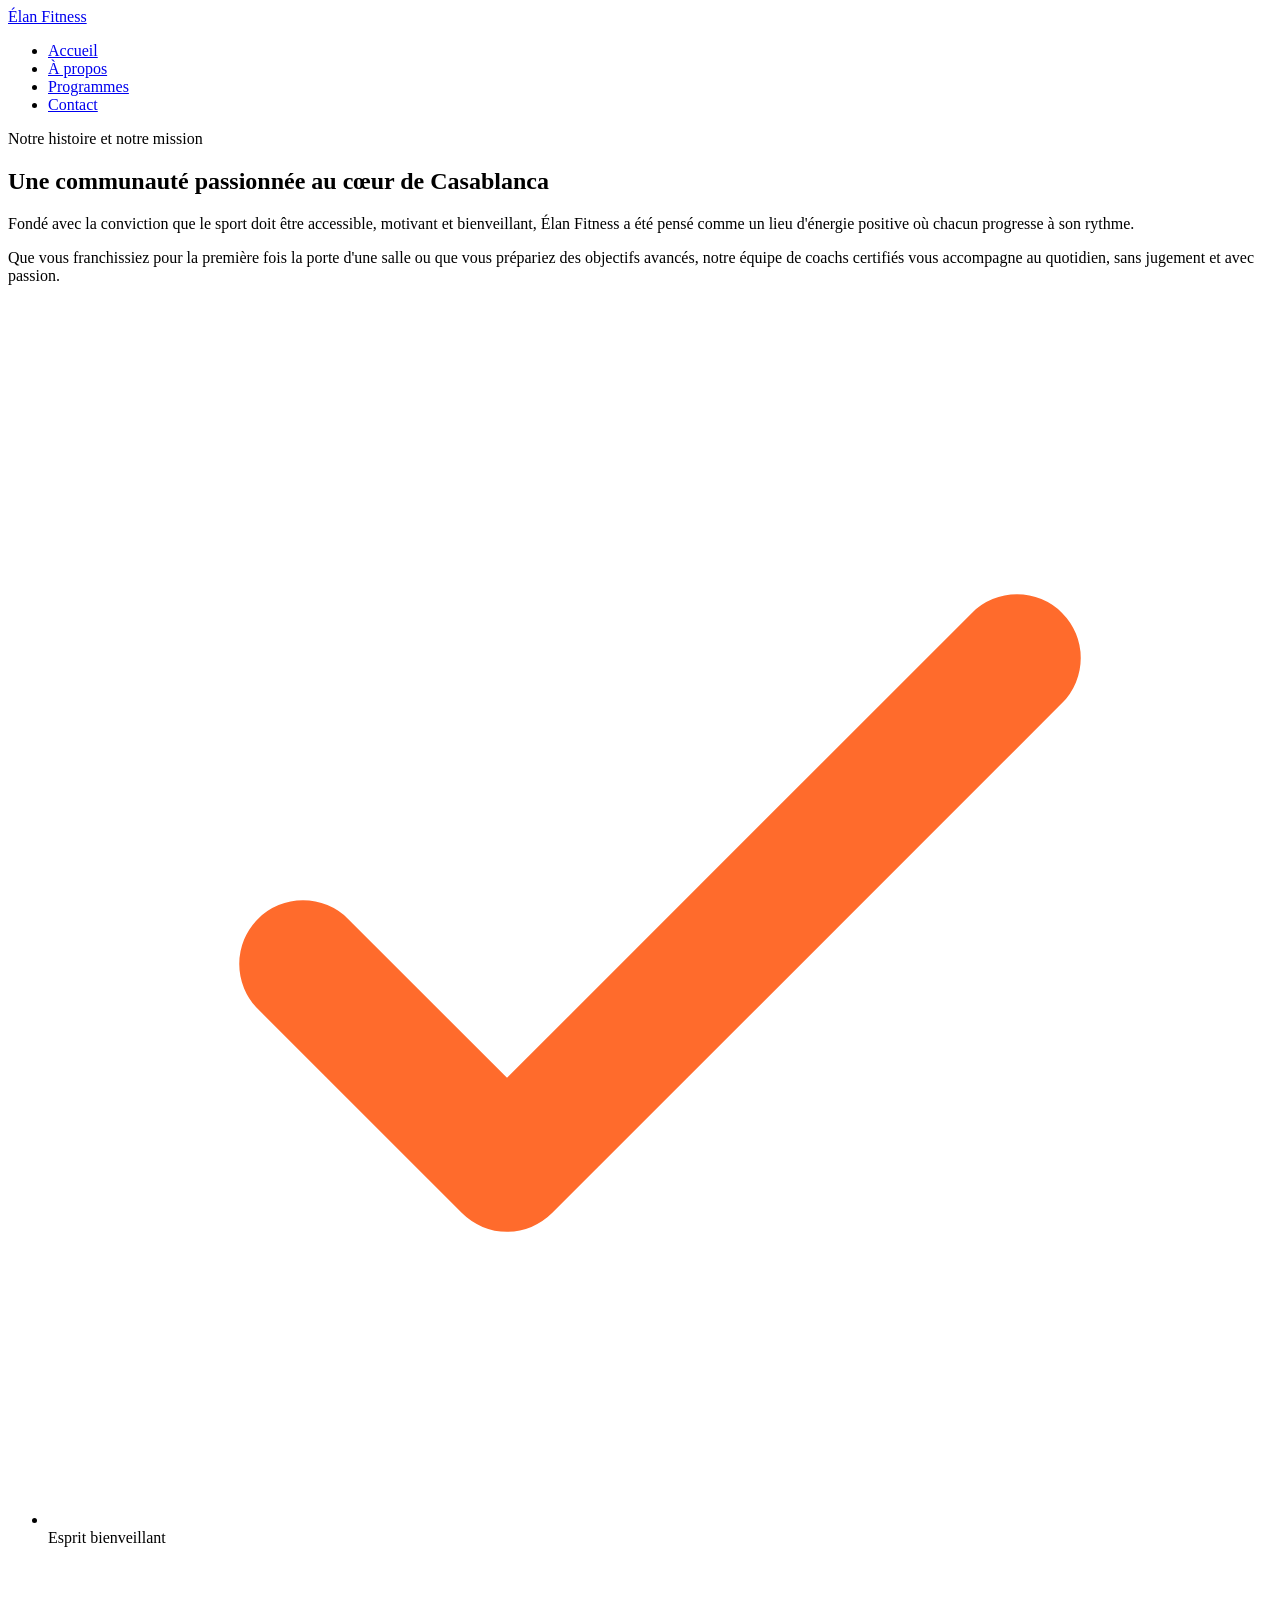
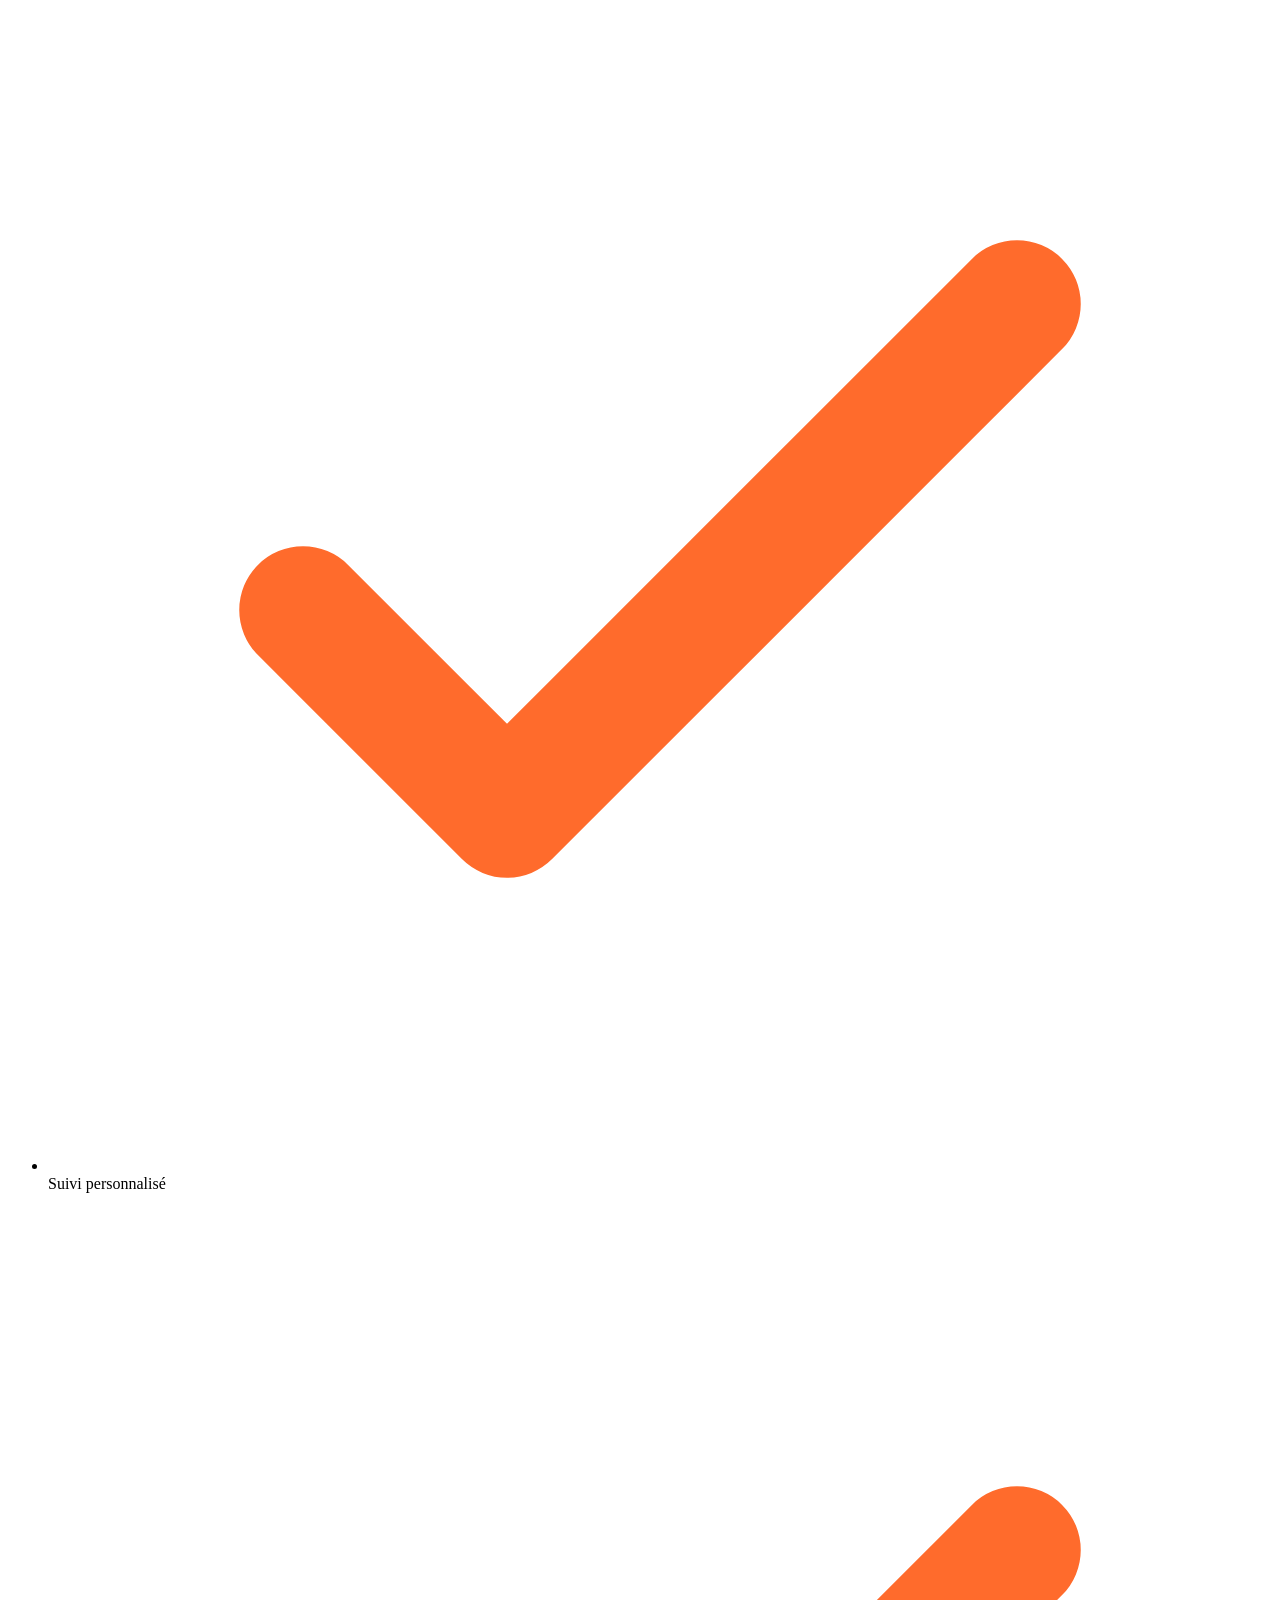
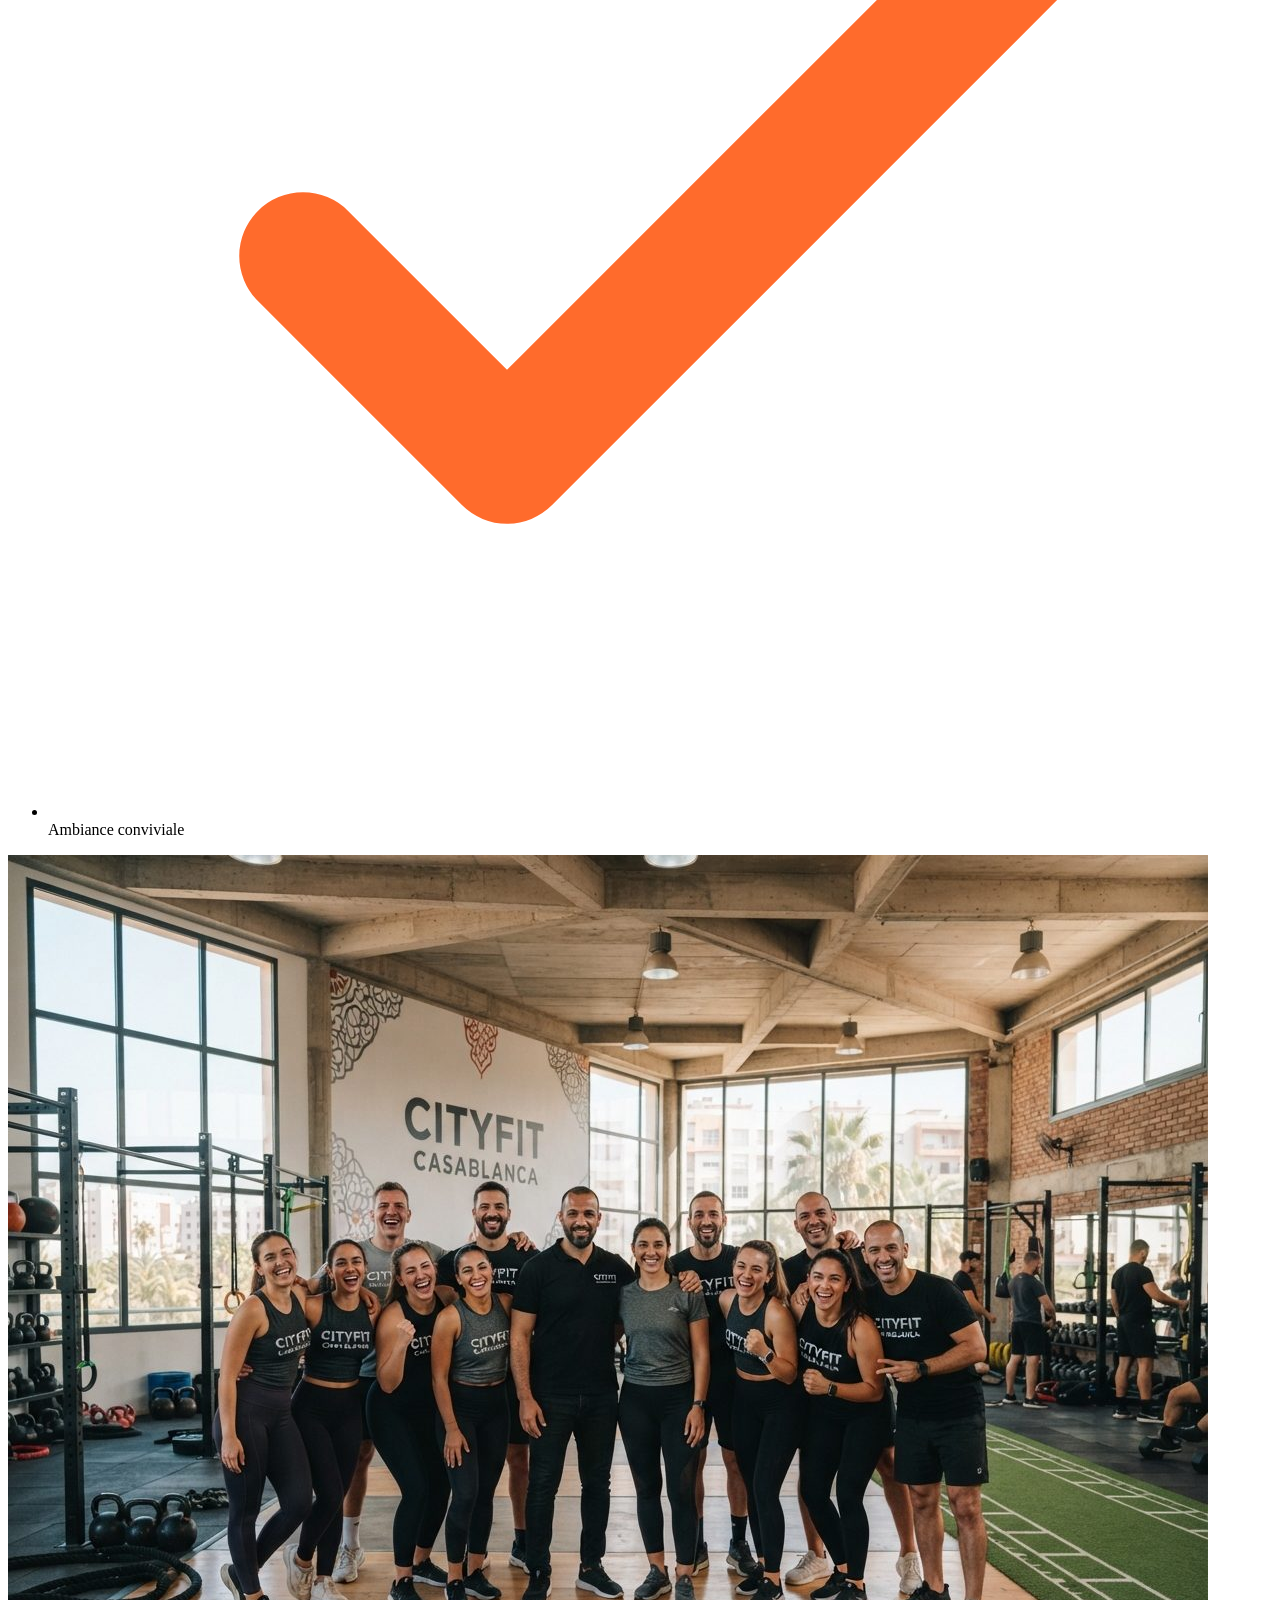
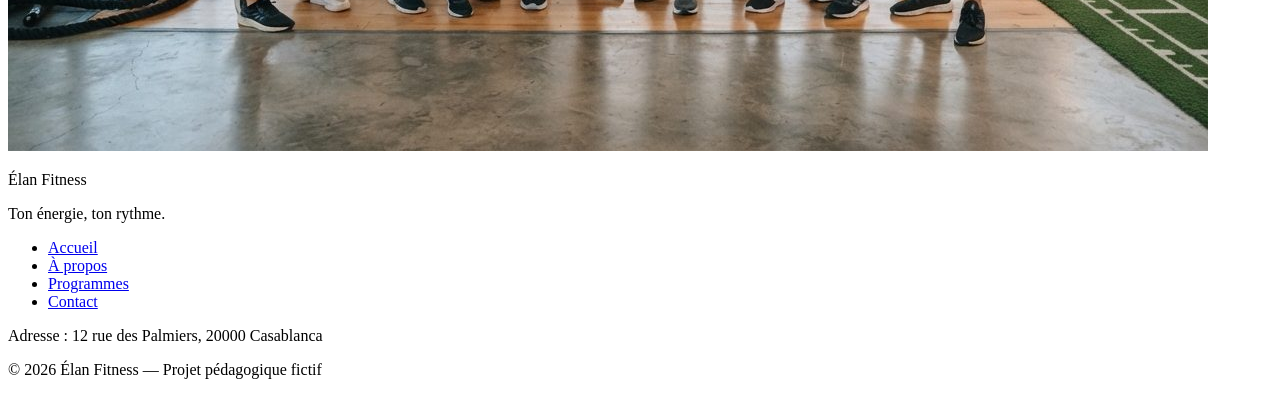
==== a- propos.html @ 5d77369c "first setup commit" ====
<!DOCTYPE html>
<html lang="en">
<head>
  <meta charset="UTF-8">
  <meta name="viewport" content="width=device-width, initial-scale=1">
  <meta name="description" content="Élan Fitness, salle de sport à Casablanca : musculation, yoga, cardio et boxe fitness avec des coachs diplômés. Réservez votre cours d'essai gratuit.">
  <title>Élan Fitness | Salle de sport à Casablanca</title>

  <link rel="preconnect" href="https://fonts.googleapis.com">
  <link rel="preconnect" href="https://fonts.gstatic.com" crossorigin>
  <link href="https://fonts.googleapis.com/css2?family=Inter:wght@400;500;600&family=Poppins:wght@600;700;800&display=swap" rel="stylesheet">

  <link rel="stylesheet" href="style.css">
 <link rel="icon" type="image/png" href="img/favicon.png">
</head>
<body>
    <header class="en-tete">
    <div class="conteneur en-tete-contenu">
      <a href="#accueil" class="logo">Élan Fitness</a>

      <nav aria-label="Navigation principale">
        <ul class="menu">
          <li><a href="/index.html" class="lien-actif">Accueil</a></li>
          <li><a href="/a- propos.html">À propos</a></li>
          <li><a href="/programmes.html">Programmes</a></li>
              <li><a href="/contact.html">Contact</a></li>
        </ul>
      </nav>
    </div>
  </header>
  <main>
     <section id="a-propos" class="section">
      <div class="conteneur apropos-contenu">

        <div class="apropos-texte">
          <p class="sur-titre">Notre histoire et notre mission</p>
          <h2>Une communauté passionnée au cœur de Casablanca</h2>
          <p>
            Fondé avec la conviction que le sport doit être accessible, motivant et bienveillant,
            Élan Fitness a été pensé comme un lieu d'énergie positive où chacun progresse à son rythme.
          </p>
          <p>
            Que vous franchissiez pour la première fois la porte d'une salle ou que vous prépariez des
            objectifs avancés, notre équipe de coachs certifiés vous accompagne au quotidien, sans
            jugement et avec passion.
          </p>

          <ul class="valeurs">
            <li class="valeur">
              <div class="icone icone-petite"><img src="img/icone-check.svg" alt=""></div>
              <span>Esprit bienveillant</span>
            </li>
            <li class="valeur">
              <div class="icone icone-petite"><img src="img/icone-check.svg" alt=""></div>
              <span>Suivi personnalisé</span>
            </li>
            <li class="valeur">
              <div class="icone icone-petite"><img src="img/icone-check.svg" alt=""></div>
              <span>Ambiance conviviale</span>
            </li>
          </ul>
        </div>

        <img class="apropos-image" src="img/equipe.jpg" alt="L'équipe de coachs d'Élan Fitness réunie dans la salle">

      </div>
    </section>

  </main>
   <footer class="pied-de-page">
    <div class="conteneur">

      <div class="pied-haut">
        <div>
          <p class="logo logo-clair">Élan Fitness</p>
          <p class="slogan">Ton énergie, ton rythme.</p>
        </div>

        <nav aria-label="Navigation du pied de page">
          <ul class="menu menu-pied">
            <li><a href="/index.html">Accueil</a></li>
            <li><a href="/a- propos.html">À propos</a></li>
            <li><a href="/programmes.html">Programmes</a></li>
                <li><a href="/contact.html">Contact</a></li>
          </ul>
        </nav>
      </div>

      <div class="pied-bas">
        <p>Adresse : 12 rue des Palmiers, 20000 Casablanca</p>
        <p>&copy; 2026 Élan Fitness — Projet pédagogique fictif</p>
      </div>

    </div>
  </footer>
</body>
</html>
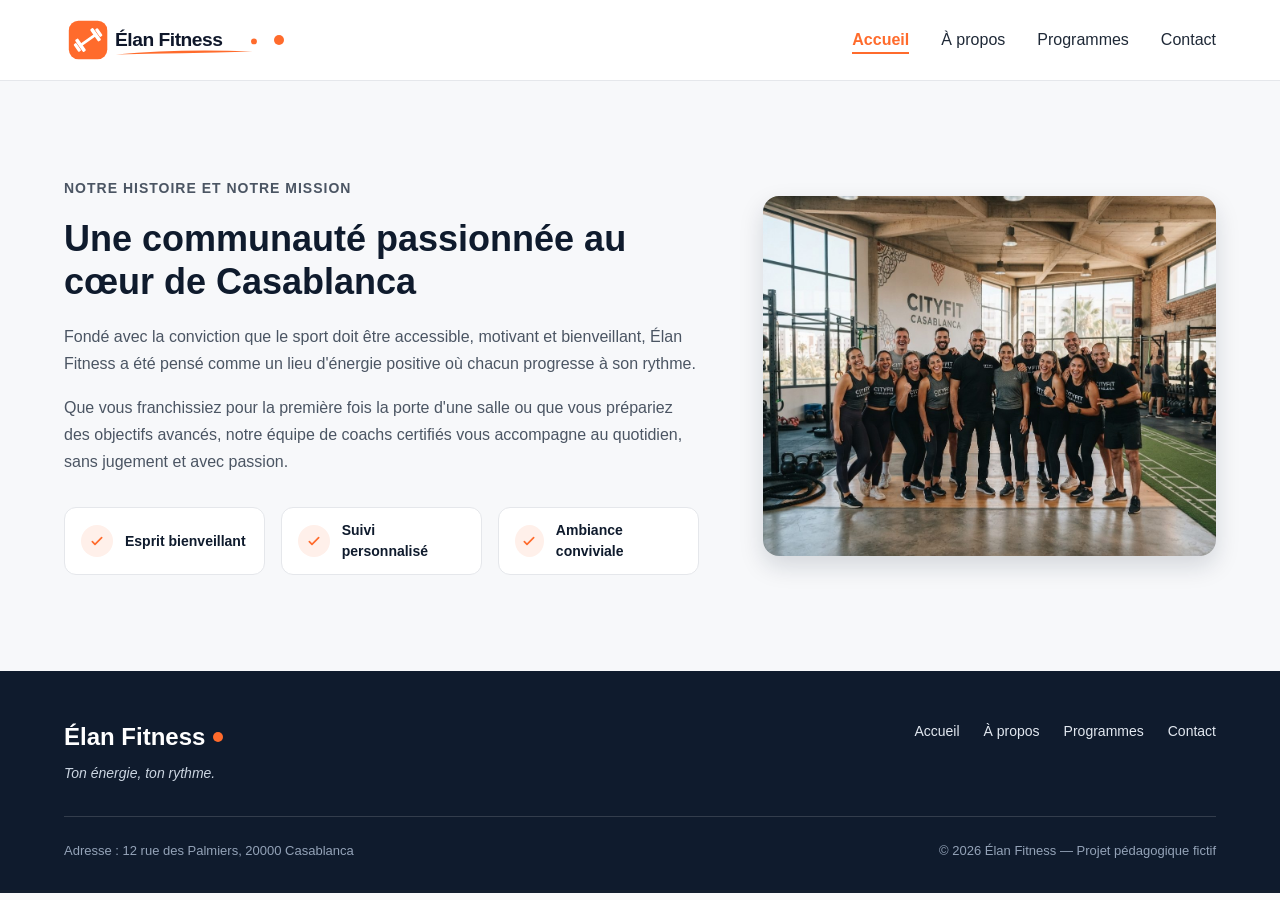
==== commit 0564b468: "Ajouter le logo pour tout lespage" ====
--- a/a- propos.html
+++ b/a- propos.html
@@ -16,7 +16,9 @@
 <body>
     <header class="en-tete">
     <div class="conteneur en-tete-contenu">
-      <a href="#accueil" class="logo">Élan Fitness</a>
+       <a href="#accueil" class="logo">
+  <img src="img/elan-fitness-logo-v2.svg" alt="Élan Fitness">
+</a>
 
       <nav aria-label="Navigation principale">
         <ul class="menu">
--- a/style.css
+++ b/style.css
@@ -0,0 +1,553 @@
+* {
+  box-sizing: border-box;
+  margin: 0;
+  padding: 0;
+}
+
+html {
+  scroll-behavior: smooth;
+}
+
+body {
+  font-family: 'Inter', Arial, sans-serif;
+  font-size: 16px;
+  line-height: 1.5;
+  color: #1F2937;
+  background-color: #F7F8FA;
+}
+
+h1, h2, h3, h4 {
+  font-family: 'Poppins', Arial, sans-serif;
+  color: #0F1B2D;
+}
+
+a {
+  color: inherit;
+  text-decoration: none;
+}
+
+ul {
+  list-style: none;
+}
+
+img {
+  display: block;
+  max-width: 100%;
+}
+
+a:focus-visible,
+button:focus-visible {
+  outline: 3px solid #FF6B2C;
+  outline-offset: 2px;
+}
+
+.conteneur {
+  width: 100%;
+  max-width: 1200px;
+  margin: 0 auto;
+  padding: 0 24px;
+}
+
+.section {
+  padding: 96px 0;
+}
+
+.section-blanche {
+  background-color: #FFFFFF;
+  border-top: 1px solid #E5E7EB;
+  border-bottom: 1px solid #E5E7EB;
+}
+
+.section-titre {
+  max-width: 640px;
+  margin: 0 auto 64px;
+  text-align: center;
+}
+
+.section-titre h2 {
+  font-size: 32px;
+  margin-bottom: 16px;
+}
+
+.section-titre h3 {
+  font-size: 26px;
+  margin-bottom: 12px;
+}
+
+.section-titre p {
+  color: #4B5563;
+}
+
+.sur-titre {
+  font-size: 14px;
+  font-weight: 600;
+  color: #FF6B2C;
+  text-transform: uppercase;
+  letter-spacing: 1px;
+  margin-bottom: 12px;
+}
+
+.bouton {
+  display: inline-block;
+  padding: 14px 28px;
+  border-radius: 8px;
+  font-size: 16px;
+  font-weight: 600;
+  text-align: center;
+  cursor: pointer;
+}
+
+.bouton-principal {
+  background-color: #FF6B2C;
+  border: 1px solid #FF6B2C;
+  color: #FFFFFF;
+}
+
+.bouton-principal:hover {
+  background-color: #F05817;
+}
+
+.bouton-secondaire {
+  background-color: #FFFFFF;
+  border: 1px solid #0F1B2D;
+  color: #0F1B2D;
+}
+
+.bouton-secondaire:hover {
+  background-color: #F3F4F6;
+}
+
+.cartes {
+  display: flex;
+  gap: 24px;
+}
+
+.carte {
+  flex: 1;
+  background-color: #FFFFFF;
+  border: 1px solid #E5E7EB;
+  border-radius: 12px;
+  box-shadow: 0 1px 3px rgba(15, 27, 45, 0.08);
+}
+
+.icone {
+  width: 48px;
+  height: 48px;
+  background-color: #FFF0EA;
+  border-radius: 8px;
+  display: flex;
+  align-items: center;
+  justify-content: center;
+}
+
+.icone img {
+  width: 24px;
+  height: 24px;
+}
+
+.icone-petite {
+  width: 32px;
+  height: 32px;
+  border-radius: 50%;
+}
+
+.icone-petite img {
+  width: 16px;
+  height: 16px;
+}
+
+.en-tete {
+  position: sticky;
+  top: 0;
+  z-index: 10;
+  background-color: #FFFFFF;
+  border-bottom: 1px solid #E5E7EB;
+}
+
+.en-tete-contenu {
+  height: 80px;
+  display: flex;
+  align-items: center;
+  justify-content: space-between;
+}
+
+.logo {
+  display: flex;
+  align-items: center;
+  font-family: 'Poppins', Arial, sans-serif;
+  font-size: 24px;
+  font-weight: 700;
+  color: #0F1B2D;
+}
+
+.logo::after {
+  content: "";
+  width: 10px;
+  height: 10px;
+  margin-left: 8px;
+  background-color: #FF6B2C;
+  border-radius: 50%;
+}
+
+.menu {
+  display: flex;
+  gap: 32px;
+}
+
+.menu a {
+  font-weight: 500;
+  padding-bottom: 4px;
+  border-bottom: 2px solid transparent;
+}
+
+.menu a:hover {
+  color: #FF6B2C;
+}
+
+.menu .lien-actif {
+  color: #FF6B2C;
+  font-weight: 600;
+  border-bottom-color: #FF6B2C;
+}
+
+.hero {
+  padding: 64px 0 96px;
+}
+
+.hero-contenu {
+  display: flex;
+  align-items: center;
+  gap: 32px;
+}
+
+.hero-texte {
+  flex: 7;
+}
+
+.hero-texte h1 {
+  font-size: 48px;
+  font-weight: 800;
+  line-height: 1.2;
+  margin-bottom: 24px;
+}
+
+.hero-description {
+  max-width: 520px;
+  font-size: 18px;
+  line-height: 1.6;
+  color: #4B5563;
+  margin-bottom: 32px;
+}
+
+.boutons {
+  display: flex;
+  flex-wrap: wrap;
+  gap: 16px;
+}
+
+.hero-image {
+  flex: 5;
+  min-width: 0;
+  height: 400px;
+  object-fit: cover;
+  border-radius: 16px;
+  border: 1px solid #E5E7EB;
+  box-shadow: 0 10px 25px rgba(15, 27, 45, 0.15);
+}
+
+.chiffres {
+  display: flex;
+  margin-top: 64px;
+  padding: 32px;
+  background-color: #FFFFFF;
+  border: 1px solid #E5E7EB;
+  border-radius: 12px;
+  box-shadow: 0 1px 3px rgba(15, 27, 45, 0.08);
+}
+
+.chiffre {
+  flex: 1;
+  text-align: center;
+  font-weight: 500;
+  color: #0F1B2D;
+}
+
+.chiffre + .chiffre {
+  border-left: 1px solid #E5E7EB;
+}
+
+.chiffre-nombre {
+  font-family: 'Poppins', Arial, sans-serif;
+  font-size: 36px;
+  font-weight: 800;
+  color: #FF6B2C;
+}
+
+.carte-avantage {
+  padding: 24px;
+  background-color: #F7F8FA;
+  box-shadow: none;
+}
+
+.carte-avantage .icone {
+  margin-bottom: 20px;
+}
+
+.carte-avantage h3 {
+  font-size: 20px;
+  margin-bottom: 8px;
+}
+
+.carte-avantage p {
+  color: #4B5563;
+  line-height: 1.6;
+}
+
+.apropos-contenu {
+  display: flex;
+  align-items: center;
+  gap: 64px;
+}
+
+.apropos-texte {
+  flex: 7;
+}
+
+.apropos-texte h2 {
+  font-size: 36px;
+  line-height: 1.2;
+  margin-bottom: 20px;
+}
+
+.apropos-texte p {
+  color: #4B5563;
+  line-height: 1.7;
+  margin-bottom: 16px;
+}
+
+.valeurs {
+  display: flex;
+  gap: 16px;
+  margin-top: 32px;
+}
+
+.valeur {
+  flex: 1;
+  display: flex;
+  align-items: center;
+  gap: 12px;
+  padding: 12px 16px;
+  background-color: #FFFFFF;
+  border: 1px solid #E5E7EB;
+  border-radius: 12px;
+  font-family: 'Poppins', Arial, sans-serif;
+  font-size: 14px;
+  font-weight: 600;
+  color: #0F1B2D;
+}
+
+.apropos-image {
+  flex: 5;
+  min-width: 0;
+  height: 360px;
+  object-fit: cover;
+  border-radius: 16px;
+  box-shadow: 0 10px 25px rgba(15, 27, 45, 0.15);
+}
+
+.carte-programme {
+  display: flex;
+  flex-direction: column;
+  overflow: hidden;
+}
+
+.carte-programme > img {
+  width: 100%;
+  height: 200px;
+  object-fit: cover;
+}
+
+.programme-corps {
+  flex: 1;
+  display: flex;
+  flex-direction: column;
+  padding: 20px;
+}
+
+.programme-corps h3 {
+  font-size: 20px;
+  margin-bottom: 8px;
+}
+
+.programme-corps p {
+  font-size: 15px;
+  color: #4B5563;
+}
+
+.etiquette {
+  align-self: flex-start;
+  padding: 4px 10px;
+  margin-bottom: 12px;
+  border-radius: 6px;
+  font-size: 12px;
+  font-weight: 600;
+}
+
+.etiquette-orange {
+  background-color: #FFEDE5;
+  color: #C2410C;
+}
+
+.etiquette-bleue {
+  background-color: #DBEAFE;
+  color: #1D4ED8;
+}
+
+.etiquette-verte {
+  background-color: #D1FAE5;
+  color: #047857;
+}
+
+.programme-corps .duree {
+  display: flex;
+  align-items: center;
+  gap: 8px;
+  margin-top: auto;
+  padding-top: 16px;
+  border-top: 1px solid #E5E7EB;
+  font-size: 13px;
+  font-weight: 600;
+  color: #0F1B2D;
+}
+
+.programme-corps h3 + p {
+  margin-bottom: 16px;
+}
+
+.duree img {
+  width: 16px;
+  height: 16px;
+}
+
+.formules {
+  margin-top: 96px;
+}
+
+.formule {
+  position: relative;
+  display: flex;
+  flex-direction: column;
+  padding: 28px;
+}
+
+.formule h4 {
+  font-size: 20px;
+}
+
+.prix {
+  margin: 8px 0 16px;
+  font-family: 'Poppins', Arial, sans-serif;
+  font-size: 30px;
+  font-weight: 800;
+  color: #FF6B2C;
+}
+
+.prix span {
+  font-family: 'Inter', Arial, sans-serif;
+  font-size: 16px;
+  font-weight: 500;
+  color: #4B5563;
+}
+
+.prix-note {
+  margin: -8px 0 16px;
+  font-size: 13px;
+  color: #4B5563;
+}
+
+.formule-liste {
+  flex: 1;
+  margin-bottom: 24px;
+}
+
+.formule-liste li {
+  padding-left: 28px;
+  margin-bottom: 12px;
+  font-size: 15px;
+  background-image: url('img/icone-check.svg');
+  background-repeat: no-repeat;
+  background-position: left center;
+  background-size: 16px;
+}
+
+.formule .bouton {
+  display: block;
+}
+
+.formule-populaire {
+  border: 2px solid #FF6B2C;
+  box-shadow: 0 10px 25px rgba(255, 107, 44, 0.2);
+}
+
+.badge-populaire {
+  position: absolute;
+  top: -14px;
+  left: 50%;
+  transform: translateX(-50%);
+  padding: 4px 14px;
+  background-color: #FF6B2C;
+  border-radius: 999px;
+  font-size: 12px;
+  font-weight: 700;
+  text-transform: uppercase;
+  color: #FFFFFF;
+}
+
+.pied-de-page {
+  padding: 48px 0 32px;
+  background-color: #0F1B2D;
+  color: #FFFFFF;
+}
+
+.pied-haut {
+  display: flex;
+  justify-content: space-between;
+  align-items: flex-start;
+  padding-bottom: 32px;
+  border-bottom: 1px solid rgba(255, 255, 255, 0.15);
+}
+
+.logo-clair {
+  color: #FFFFFF;
+}
+
+.slogan {
+  margin-top: 8px;
+  font-size: 14px;
+  font-style: italic;
+  color: #CBD5E1;
+}
+
+.menu-pied {
+  gap: 24px;
+}
+
+.menu-pied a {
+  font-size: 14px;
+  font-weight: 400;
+  color: #E2E8F0;
+}
+
+.pied-bas {
+  display: flex;
+  justify-content: space-between;
+  margin-top: 24px;
+  font-size: 13px;
+  color: #94A3B8;
+}
+
+.logo img {
+  height: 48px;
+  width: auto;
+  display: block;
+}
